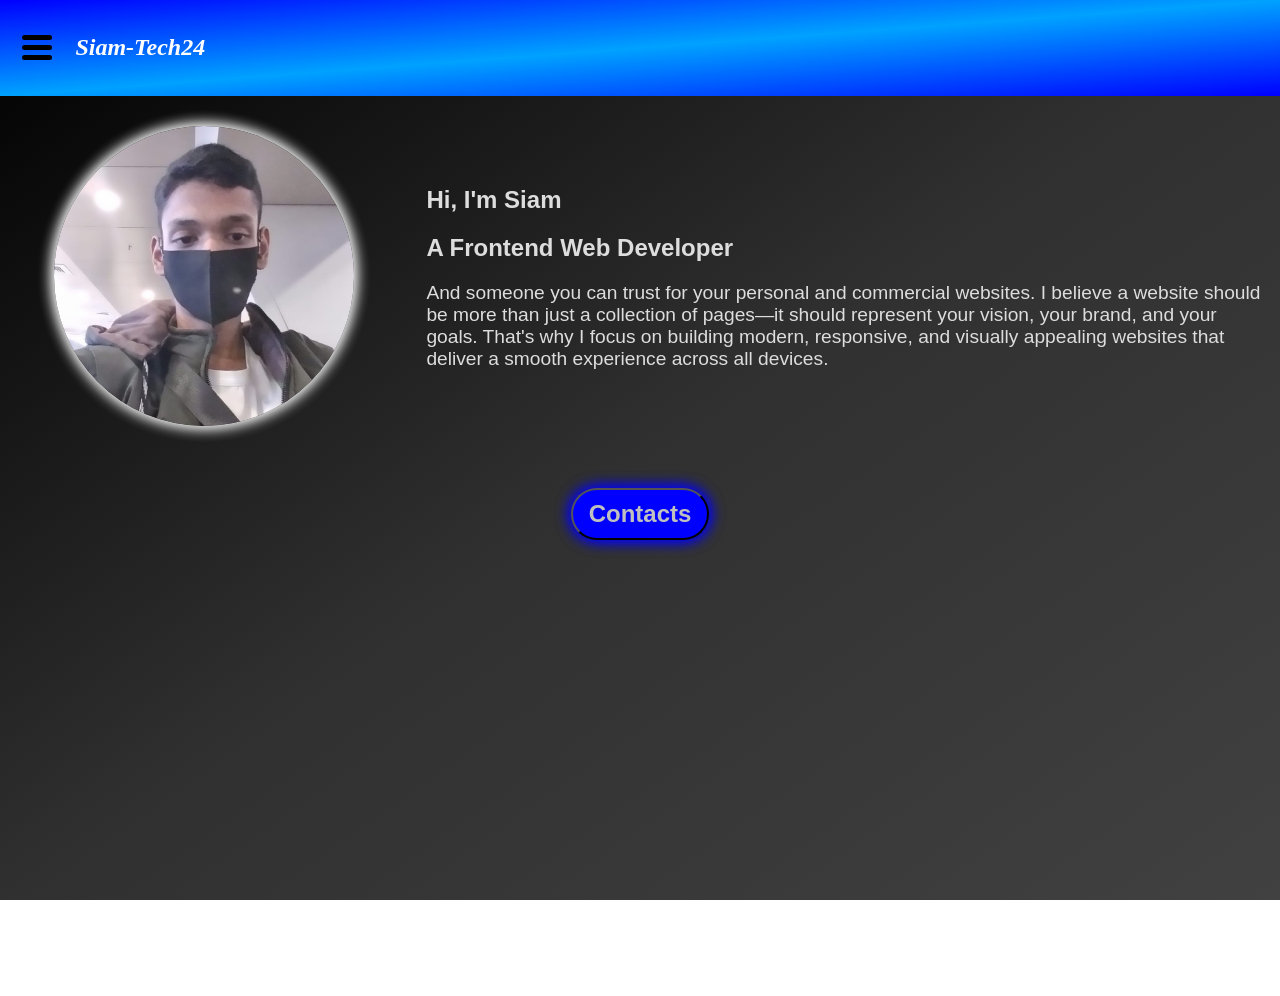
==== index.html @ e29d40ce "Add meta keywords to index.html Added meta keywords for SEO optimization." ====
<!DOCTYPE html>
<html lang="en">

<head>
    <meta charset="UTF-8">
    <meta name="viewport" content="width=device-width, initial-scale=1.0">
    <meta name="keywords" content="Siam-Tech24, Siam Tech24, siam tech24">
    <link rel="icon" type="image/png" href="ST24_logo.png">
    <title>Profile || Siam-Tech24</title>
    <style>
        *,
        *::before,
        *::after {
            box-sizing: border-box;
        }

        body {
            margin: 0;
            padding: 0;
            background: linear-gradient(to right bottom, black, rgb(48, 48, 48), rgb(65, 65, 65));
            background-repeat: no-repeat;
            background-attachment: fixed;
            width: 100%;
            min-height: 100vh;
        }

        header nav {
            display: flex;
            gap: 15px;
            background: linear-gradient(to right bottom, blue, rgb(0, 162, 255), blue);
            padding: 0.9rem;
            color: rgb(255, 255, 255);
            width: 100%;
            min-width: fit-content;
            align-items: center;
        }


        .sidetoggle span {
            background: black;
            display: block;
            width: 30px;
            height: 5px;
            margin: 5px 0;
            border-radius: 5px;
        }

        .sidetoggle {
            cursor: pointer;
            background: none;
            border: 2px solid transparent;
            transition: 0.3s;
            border-radius: 5px;
            transform: rotate(0deg);
        }

        .sidetoggle:hover {
            background-color: blue;
            border: 2px solid white;
        }

        .sidetoggle.active {
            transform: rotate(-270deg);
            border: 2px solid white;
            background-color: blue;
        }

        .sidebar {
            min-height: 100vh;
            width: 30vw;
            min-width: fit-content;
            left: -100vw;
            position: absolute;
            display: flex;
            flex-direction: column;
            gap: 10px;
            transition: 0.3s;
            background: linear-gradient(to right bottom, silver, white, grey);
            padding: 0.9rem;
            box-sizing: border-box;
            top: 0;
        }

        .sidebar details {
            text-decoration: none;
            color: rgb(49, 49, 49);
            font-weight: bolder;
            width: 100%;
            justify-content: flex-start;
            align-items: center;
            padding: 0.4rem;
            border-radius: 5px;
            transition: 0.5s;
            cursor: pointer;
        }

        .sidebar details:hover {
            background-color: rgb(143, 143, 143);
        }

        .sidebar.active {
            left: 0;
        }

        #sidecontainer {
            position: absolute;
            width: 100%;
            box-sizing: border-box;
        }


        article {
            padding: 0.9rem;
            color: rgb(221, 221, 221);
            display: flex;
            gap: 2rem;
            flex-wrap: wrap;
            align-items: center;
        }

        #pic_container {
            display: block;
        }

        article img {
            height: 300px;
            width: 300px;
            border-radius: 50%;
            box-shadow: 0 0 15px white, 0 0 15px white;
            float: left;
        }

        #description p {
            display: inline;
            font-family: 'Trebuchet MS', 'Lucida Sans Unicode', 'Lucida Grande', 'Lucida Sans', Arial, sans-serif;
        }

        #description {
            flex: 1;
            font-family: Arial, Helvetica, sans-serif;
        }

        footer {
            display: flex;
            margin-top: 3rem;
        }

        #contacts_button {
            color: silver;
            background-color: blue;
            font-weight: bolder;
            margin: auto;
            padding: 10px 1rem;
            border-radius: 34px;
            box-shadow: 0 0 15px blue, 0 0 15px blue;
            transition: 0.3s;
            font-size: 1.5rem;
            font-family: 'Segoe UI', Tahoma, Geneva, Verdana, sans-serif;
            cursor: pointer;
            margin-bottom: 20px;
        }

        #contacts_button:hover {
            padding: 10px 3rem;
            box-shadow: 0 0 40px blue, 0 0 40px blue;
        }

        #description li {
            margin: 5px 0;
        }

        .social_media_container {
            display: flex;
            justify-content: center;
            flex-wrap: wrap;
            gap: 5px;
        }

        .social_media_buttons {
            font-family: Impact, Haettenschweiler, 'Arial Narrow Bold', sans-serif;
            padding: 0.9rem;
            border-radius: 34px;
            border: 2px solid black;
            text-decoration: none;
            transition: 0.3s;
            color: white;
        }

        .social_media_buttons:hover {
            background: white;
            color: black;
        }

        .youtube_button {
            background: linear-gradient(to right bottom, red, #ff9b9b, red);
        }

        .tiktok_button {
            background: linear-gradient(to right bottom, black, rgb(59, 59, 59), black);
        }

        .facebook_button {
            background: linear-gradient(to right bottom, blue, rgb(105, 105, 255), blue);
        }

        @media screen and (max-width: 950px) {
            article {
                color: rgb(221, 221, 221);
                display: flex;
                flex-direction: column;
                align-items: center;
                justify-content: center;
                min-height: fit-content;
            }
        }
    </style>
</head>

<body>
    <header>
        <nav>
            <button id="sidetoggle" class="sidetoggle">
                <span></span>
                <span></span>
                <span></span>
            </button>
            <h1>
                <i>Siam-Tech24</i>
            </h1>
        </nav>
    </header>
    <main>
        <div id="sidecontainer">
            <aside class="sidebar" id="sidebar">
                <details id="skills">
                    <summary>Skills</summary>
                    <ul>
                        <li>HTML</li>
                        <li>CSS</li>
                        <li>Responsive Layout</li>
                        <li>Reactive Elements</li>
                    </ul>
                </details>
                <details id="services">
                    <summary>Services Offered</summary>
                    <ul>
                        <li>Modern UI Design</li>
                        <li>Responsive Web Design</li>
                        <li>Portfolio Websites</li>
                        <li>Business Websites</li>
                        <li>Interactive Frontend Features</li>
                        <li>Website Redesign</li>
                    </ul>
                </details>
                <details id="contacts">
                    <summary>Contacts</summary>
                    <ul>
                        <li>Phone: 01310104174</li>
                        <li>Whatsapp: 01882614288</li>
                    </ul>
                </details>
                <div style="margin-top: 3rem;">
                    <hr>
                    <h1>Social media: </h1>
                    <div class="social_media_container">
                        <a href="https://youtube.com/@siam-tech24?si=ejUunJj-HBEXbL2T"
                            class="social_media_buttons youtube_button">YouTube</a>
                        <a href="https://vm.tiktok.com/ZS9jeKvKjvaDe-fYY8e/"
                            class="social_media_buttons tiktok_button">Tik Tok</a>
                        <a href="https://www.facebook.com/share/18vKvK6JKa/"
                            class="social_media_buttons facebook_button">Facebook</a>
                    </div>
                </div>
            </aside>
        </div>
        <article>
            <div id="pic_container">
                <figure>
                    <img src="Profile_pic.jpeg" alt="">
                </figure>
            </div>
            <div id="description">
                <h1>Hi, I'm Siam</h1>
                <h2>A Frontend Web Developer</h2>
                <big>
                    <p>And someone you can trust for your personal and commercial websites. I believe a website
                        should
                        be
                        more than just a collection of pages—it should represent your vision, your brand, and your
                        goals.
                        That's why I focus on building modern, responsive, and visually appealing websites that
                        deliver
                        a
                        smooth experience across all devices.
                    </p>
                </big>
            </div>
        </article>
        <footer>
            <button class="contacts_button" id="contacts_button">
                Contacts
            </button>
        </footer>
    </main>
    <script>
        const sidebar = document.getElementById("sidebar");
        const sidetoggle = document.getElementById("sidetoggle");
        const contacts_button = document.getElementById("contacts_button");
        const contacts = document.getElementById("contacts");
        const services = document.getElementById("services");
        const skills = document.getElementById("skills");


        sidetoggle.addEventListener("click", () => {
            sidetoggle.classList.toggle("active");
            sidebar.classList.toggle("active");
            services.open = false;
            contacts.open = false;
            skills.open = false;



        })

        contacts_button.addEventListener("click", () => {
            sidetoggle.classList.add("active");
            sidebar.classList.add("active");
            contacts.open = true;
        })

    </script>

</body>

</html>
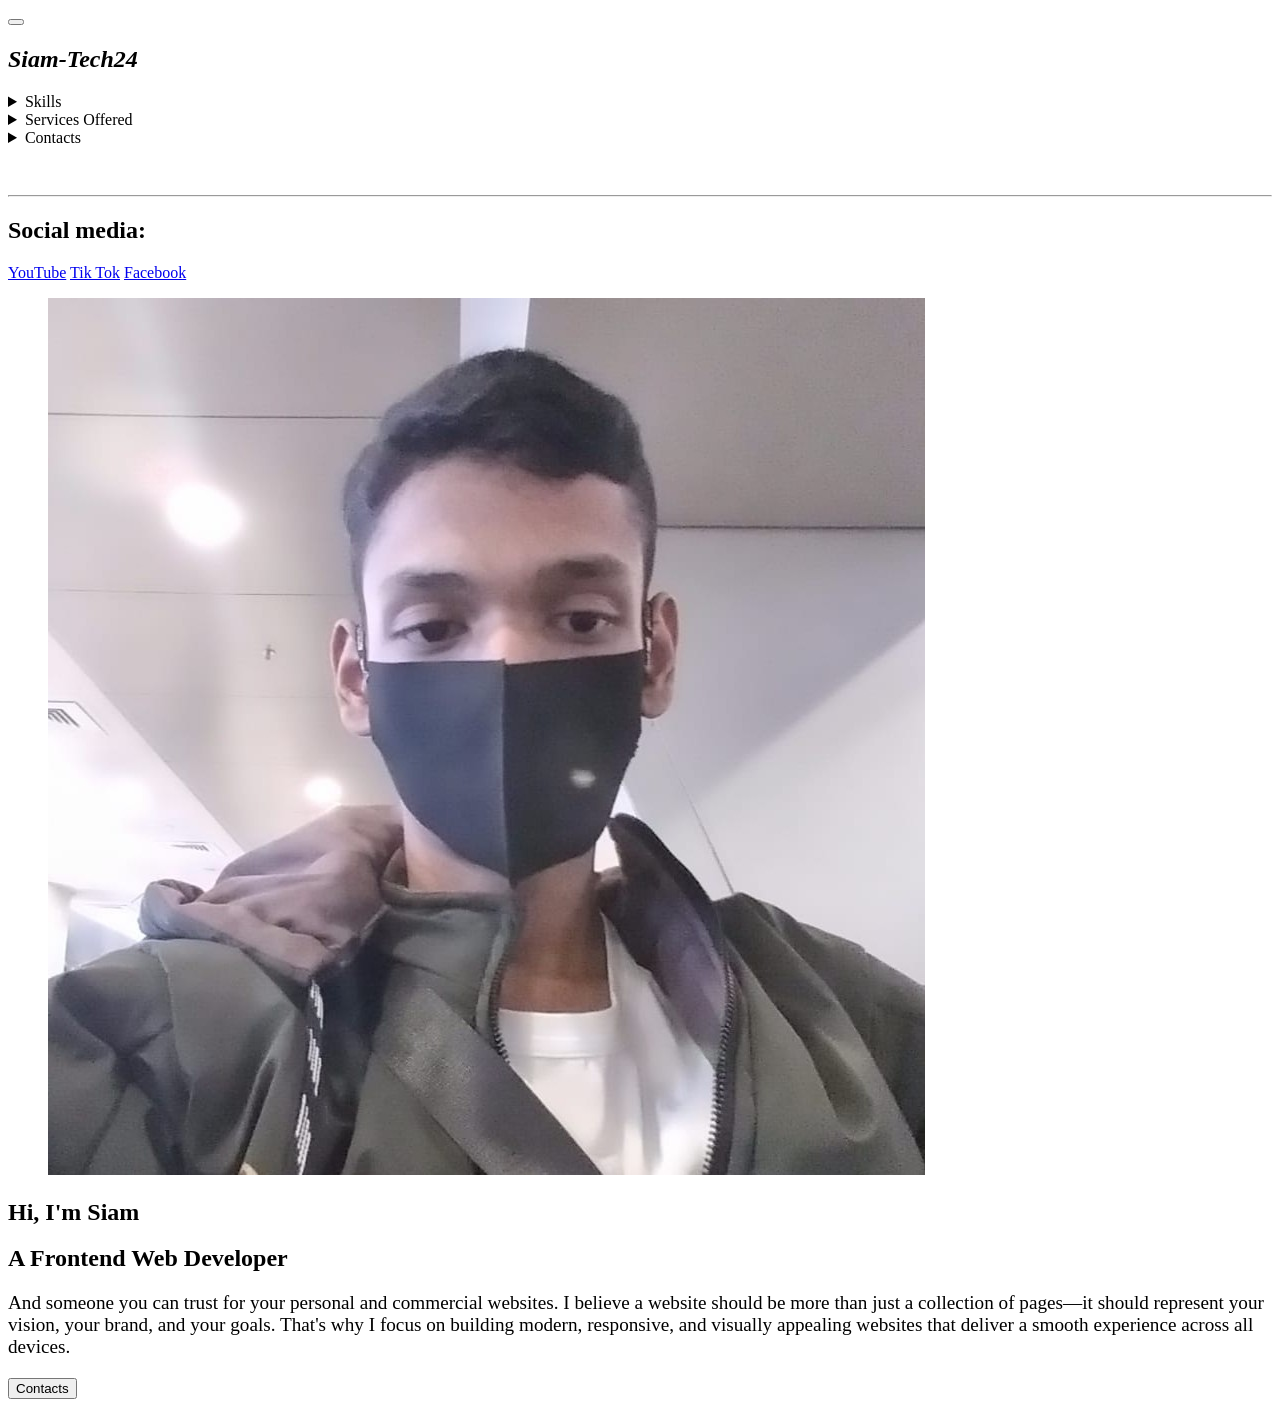
==== commit f52b4dac: "Fix HTML encoding issues in index.html" ====
--- a/index.html
+++ b/index.html
@@ -7,213 +7,6 @@
     <meta name="keywords" content="Siam-Tech24, Siam Tech24, siam tech24">
     <link rel="icon" type="image/png" href="ST24_logo.png">
     <title>Profile || Siam-Tech24</title>
-    <style>
-        *,
-        *::before,
-        *::after {
-            box-sizing: border-box;
-        }
-
-        body {
-            margin: 0;
-            padding: 0;
-            background: linear-gradient(to right bottom, black, rgb(48, 48, 48), rgb(65, 65, 65));
-            background-repeat: no-repeat;
-            background-attachment: fixed;
-            width: 100%;
-            min-height: 100vh;
-        }
-
-        header nav {
-            display: flex;
-            gap: 15px;
-            background: linear-gradient(to right bottom, blue, rgb(0, 162, 255), blue);
-            padding: 0.9rem;
-            color: rgb(255, 255, 255);
-            width: 100%;
-            min-width: fit-content;
-            align-items: center;
-        }
-
-
-        .sidetoggle span {
-            background: black;
-            display: block;
-            width: 30px;
-            height: 5px;
-            margin: 5px 0;
-            border-radius: 5px;
-        }
-
-        .sidetoggle {
-            cursor: pointer;
-            background: none;
-            border: 2px solid transparent;
-            transition: 0.3s;
-            border-radius: 5px;
-            transform: rotate(0deg);
-        }
-
-        .sidetoggle:hover {
-            background-color: blue;
-            border: 2px solid white;
-        }
-
-        .sidetoggle.active {
-            transform: rotate(-270deg);
-            border: 2px solid white;
-            background-color: blue;
-        }
-
-        .sidebar {
-            min-height: 100vh;
-            width: 30vw;
-            min-width: fit-content;
-            left: -100vw;
-            position: absolute;
-            display: flex;
-            flex-direction: column;
-            gap: 10px;
-            transition: 0.3s;
-            background: linear-gradient(to right bottom, silver, white, grey);
-            padding: 0.9rem;
-            box-sizing: border-box;
-            top: 0;
-        }
-
-        .sidebar details {
-            text-decoration: none;
-            color: rgb(49, 49, 49);
-            font-weight: bolder;
-            width: 100%;
-            justify-content: flex-start;
-            align-items: center;
-            padding: 0.4rem;
-            border-radius: 5px;
-            transition: 0.5s;
-            cursor: pointer;
-        }
-
-        .sidebar details:hover {
-            background-color: rgb(143, 143, 143);
-        }
-
-        .sidebar.active {
-            left: 0;
-        }
-
-        #sidecontainer {
-            position: absolute;
-            width: 100%;
-            box-sizing: border-box;
-        }
-
-
-        article {
-            padding: 0.9rem;
-            color: rgb(221, 221, 221);
-            display: flex;
-            gap: 2rem;
-            flex-wrap: wrap;
-            align-items: center;
-        }
-
-        #pic_container {
-            display: block;
-        }
-
-        article img {
-            height: 300px;
-            width: 300px;
-            border-radius: 50%;
-            box-shadow: 0 0 15px white, 0 0 15px white;
-            float: left;
-        }
-
-        #description p {
-            display: inline;
-            font-family: 'Trebuchet MS', 'Lucida Sans Unicode', 'Lucida Grande', 'Lucida Sans', Arial, sans-serif;
-        }
-
-        #description {
-            flex: 1;
-            font-family: Arial, Helvetica, sans-serif;
-        }
-
-        footer {
-            display: flex;
-            margin-top: 3rem;
-        }
-
-        #contacts_button {
-            color: silver;
-            background-color: blue;
-            font-weight: bolder;
-            margin: auto;
-            padding: 10px 1rem;
-            border-radius: 34px;
-            box-shadow: 0 0 15px blue, 0 0 15px blue;
-            transition: 0.3s;
-            font-size: 1.5rem;
-            font-family: 'Segoe UI', Tahoma, Geneva, Verdana, sans-serif;
-            cursor: pointer;
-            margin-bottom: 20px;
-        }
-
-        #contacts_button:hover {
-            padding: 10px 3rem;
-            box-shadow: 0 0 40px blue, 0 0 40px blue;
-        }
-
-        #description li {
-            margin: 5px 0;
-        }
-
-        .social_media_container {
-            display: flex;
-            justify-content: center;
-            flex-wrap: wrap;
-            gap: 5px;
-        }
-
-        .social_media_buttons {
-            font-family: Impact, Haettenschweiler, 'Arial Narrow Bold', sans-serif;
-            padding: 0.9rem;
-            border-radius: 34px;
-            border: 2px solid black;
-            text-decoration: none;
-            transition: 0.3s;
-            color: white;
-        }
-
-        .social_media_buttons:hover {
-            background: white;
-            color: black;
-        }
-
-        .youtube_button {
-            background: linear-gradient(to right bottom, red, #ff9b9b, red);
-        }
-
-        .tiktok_button {
-            background: linear-gradient(to right bottom, black, rgb(59, 59, 59), black);
-        }
-
-        .facebook_button {
-            background: linear-gradient(to right bottom, blue, rgb(105, 105, 255), blue);
-        }
-
-        @media screen and (max-width: 950px) {
-            article {
-                color: rgb(221, 221, 221);
-                display: flex;
-                flex-direction: column;
-                align-items: center;
-                justify-content: center;
-                min-height: fit-content;
-            }
-        }
-    </style>
 </head>
 
 <body>
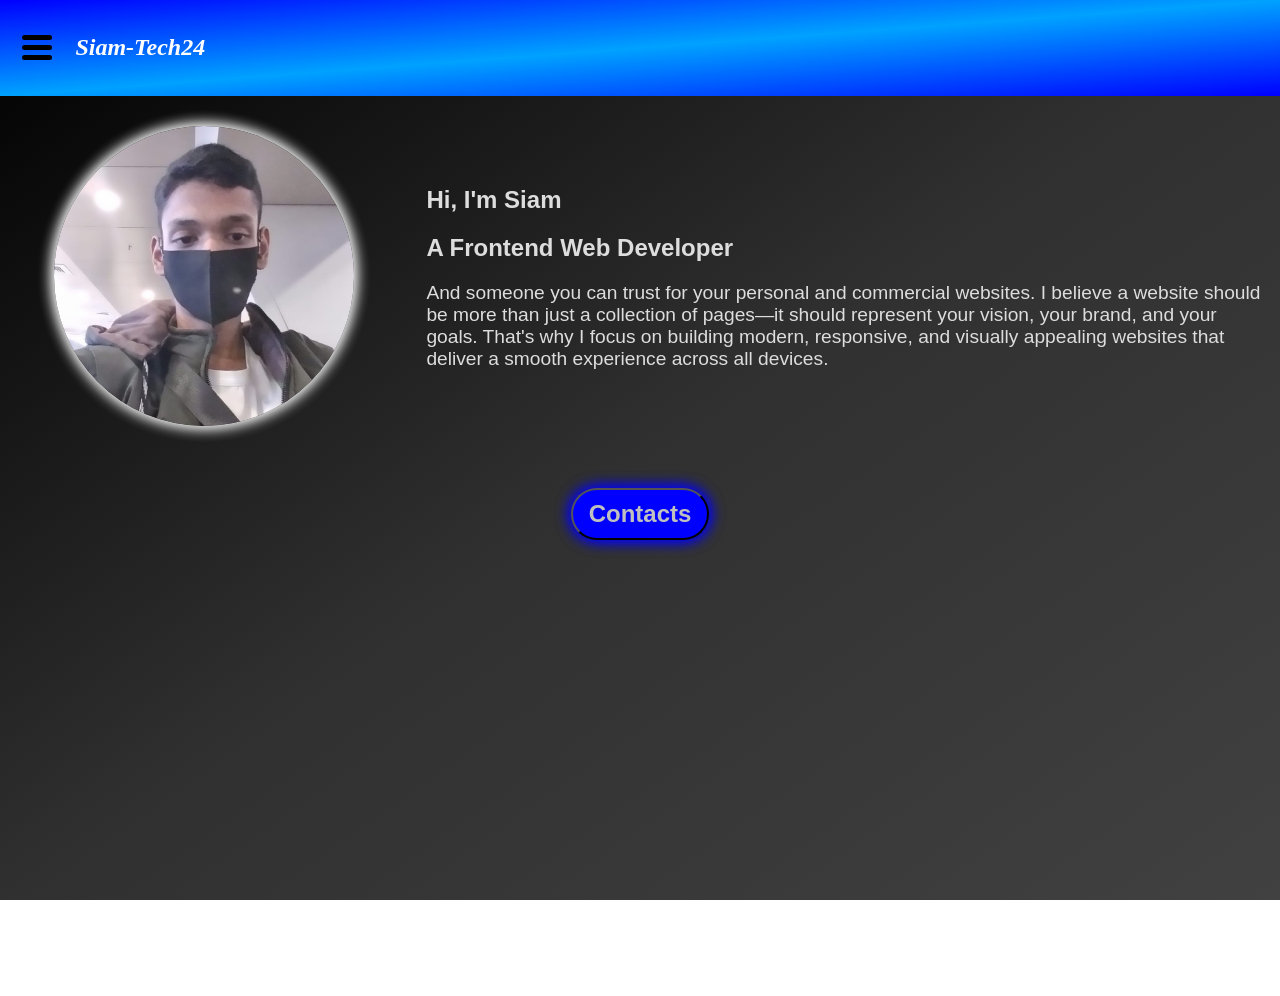
==== commit 1c720b00: "Include stylesheet link in index.html Added a link to the stylesheet for improved styling." ====
--- a/index.html
+++ b/index.html
@@ -6,6 +6,7 @@
     <meta name="viewport" content="width=device-width, initial-scale=1.0">
     <meta name="keywords" content="Siam-Tech24, Siam Tech24, siam tech24">
     <link rel="icon" type="image/png" href="ST24_logo.png">
+    <link rel="stylesheet" href="style.css">
     <title>Profile || Siam-Tech24</title>
 </head>
 
--- a/style.css
+++ b/style.css
@@ -0,0 +1,205 @@
+*,
+*::before,
+*::after {
+    box-sizing: border-box;
+}
+
+body {
+    margin: 0;
+    padding: 0;
+    background: linear-gradient(to right bottom, black, rgb(48, 48, 48), rgb(65, 65, 65));
+    background-repeat: no-repeat;
+    background-attachment: fixed;
+    width: 100%;
+    min-height: 100vh;
+}
+
+header nav {
+    display: flex;
+    gap: 15px;
+    background: linear-gradient(to right bottom, blue, rgb(0, 162, 255), blue);
+    padding: 0.9rem;
+    color: rgb(255, 255, 255);
+    width: 100%;
+    min-width: fit-content;
+    align-items: center;
+}
+
+
+.sidetoggle span {
+    background: black;
+    display: block;
+    width: 30px;
+    height: 5px;
+    margin: 5px 0;
+    border-radius: 5px;
+}
+
+.sidetoggle {
+    cursor: pointer;
+    background: none;
+    border: 2px solid transparent;
+    transition: 0.3s;
+    border-radius: 5px;
+    transform: rotate(0deg);
+}
+
+.sidetoggle:hover {
+    background-color: blue;
+    border: 2px solid white;
+}
+
+.sidetoggle.active {
+    transform: rotate(-270deg);
+    border: 2px solid white;
+    background-color: blue;
+}
+
+.sidebar {
+    min-height: 100vh;
+    width: 30vw;
+    min-width: fit-content;
+    left: -100vw;
+    position: absolute;
+    display: flex;
+    flex-direction: column;
+    gap: 10px;
+    transition: 0.3s;
+    background: linear-gradient(to right bottom, silver, white, grey);
+    padding: 0.9rem;
+    box-sizing: border-box;
+    top: 0;
+}
+
+.sidebar details {
+    text-decoration: none;
+    color: rgb(49, 49, 49);
+    font-weight: bolder;
+    width: 100%;
+    justify-content: flex-start;
+    align-items: center;
+    padding: 0.4rem;
+    border-radius: 5px;
+    transition: 0.5s;
+    cursor: pointer;
+}
+
+.sidebar details:hover {
+    background-color: rgb(143, 143, 143);
+}
+
+.sidebar.active {
+    left: 0;
+}
+
+#sidecontainer {
+    position: absolute;
+    width: 100%;
+    box-sizing: border-box;
+}
+
+
+article {
+    padding: 0.9rem;
+    color: rgb(221, 221, 221);
+    display: flex;
+    gap: 2rem;
+    flex-wrap: wrap;
+    align-items: center;
+}
+
+#pic_container {
+    display: block;
+}
+
+article img {
+    height: 300px;
+    width: 300px;
+    border-radius: 50%;
+    box-shadow: 0 0 15px white, 0 0 15px white;
+    float: left;
+}
+
+#description p {
+    display: inline;
+    font-family: 'Trebuchet MS', 'Lucida Sans Unicode', 'Lucida Grande', 'Lucida Sans', Arial, sans-serif;
+}
+
+#description {
+    flex: 1;
+    font-family: Arial, Helvetica, sans-serif;
+}
+
+footer {
+    display: flex;
+    margin-top: 3rem;
+}
+
+#contacts_button {
+    color: silver;
+    background-color: blue;
+    font-weight: bolder;
+    margin: auto;
+    padding: 10px 1rem;
+    border-radius: 34px;
+    box-shadow: 0 0 15px blue, 0 0 15px blue;
+    transition: 0.3s;
+    font-size: 1.5rem;
+    font-family: 'Segoe UI', Tahoma, Geneva, Verdana, sans-serif;
+    cursor: pointer;
+    margin-bottom: 20px;
+}
+
+#contacts_button:hover {
+    padding: 10px 3rem;
+    box-shadow: 0 0 40px blue, 0 0 40px blue;
+}
+
+#description li {
+    margin: 5px 0;
+}
+
+.social_media_container {
+    display: flex;
+    justify-content: center;
+    flex-wrap: wrap;
+    gap: 5px;
+}
+
+.social_media_buttons {
+    font-family: Impact, Haettenschweiler, 'Arial Narrow Bold', sans-serif;
+    padding: 0.9rem;
+    border-radius: 34px;
+    border: 2px solid black;
+    text-decoration: none;
+    transition: 0.3s;
+    color: white;
+}
+
+.social_media_buttons:hover {
+    background: white;
+    color: black;
+}
+
+.youtube_button {
+    background: linear-gradient(to right bottom, red, #ff9b9b, red);
+}
+
+.tiktok_button {
+    background: linear-gradient(to right bottom, black, rgb(59, 59, 59), black);
+}
+
+.facebook_button {
+    background: linear-gradient(to right bottom, blue, rgb(105, 105, 255), blue);
+}
+
+@media screen and (max-width: 950px) {
+    article {
+        color: rgb(221, 221, 221);
+        display: flex;
+        flex-direction: column;
+        align-items: center;
+        justify-content: center;
+        min-height: fit-content;
+    }
+}
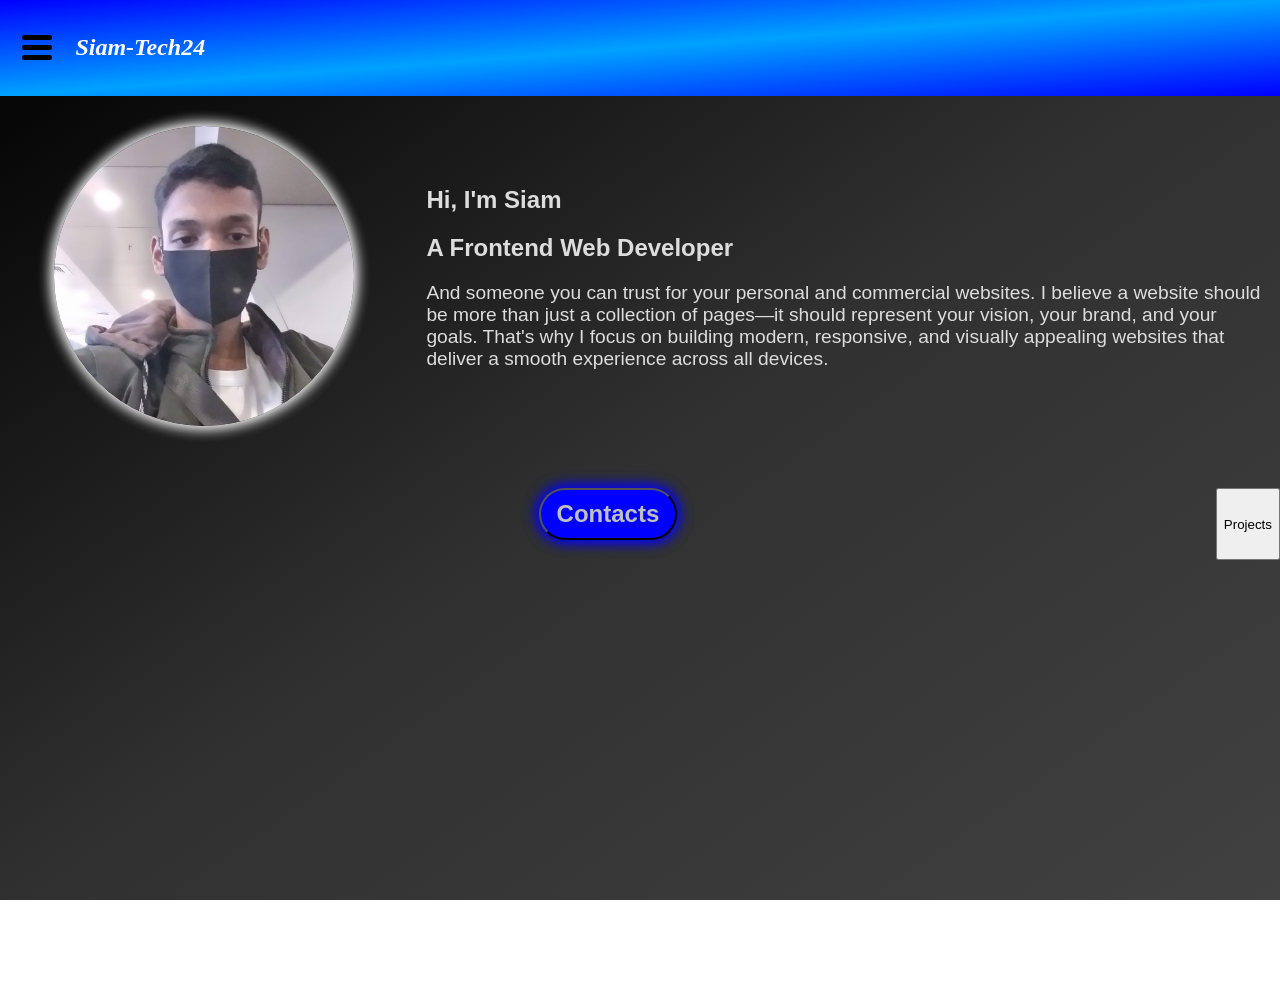
==== commit 4f1797d7: "Add personal projects section and button Added a section for personal projects and a button to toggl" ====
--- a/index.html
+++ b/index.html
@@ -53,6 +53,21 @@
                         <li>Whatsapp: 01882614288</li>
                     </ul>
                 </details>
+                <details id="allprojects">
+                    <summary>Projects</summary>
+                    <ul>
+                        <li class="projects_list">
+                            <details>
+                                <summary>Personal Projects</summary>
+                                <ul>
+                                    <li class="personal_projects">
+                                        <a href="https://siam-tech24.github.io/PawMart/">PawMart</a>
+                                    </li>
+                                </ul>
+                            </details>
+                        </li>
+                    </ul>
+                </details>
                 <div style="margin-top: 3rem;">
                     <hr>
                     <h1>Social media: </h1>
@@ -83,16 +98,21 @@
                         more than just a collection of pages—it should represent your vision, your brand, and your
                         goals.
                         That's why I focus on building modern, responsive, and visually appealing websites that
-                        deliver
-                        a
-                        smooth experience across all devices.
+                        deliver a smooth experience across all devices.
                     </p>
                 </big>
             </div>
         </article>
         <footer>
             <button class="contacts_button" id="contacts_button">
-                Contacts
+                <span class="contacts_button_text">
+                    Contacts
+                </span>
+            </button>
+            <button class="contacts_button" id="projects_button">
+                <span class="contacts_button_text" id="projects">
+                    Projects
+                </span>
             </button>
         </footer>
     </main>
@@ -103,6 +123,8 @@
         const contacts = document.getElementById("contacts");
         const services = document.getElementById("services");
         const skills = document.getElementById("skills");
+        const projects = document.getElementById("projects");
+        const allprojects = document.getElementById("allprojects");
 
 
         sidetoggle.addEventListener("click", () => {
@@ -122,6 +144,12 @@
             contacts.open = true;
         })
 
+        projects.addEventListener("click",()=>{
+            allprojects.open = true;
+            sidebar.classList.add("active");
+            sidetoggle.classList.add("active");
+        })
+        
     </script>
 
 </body>
--- a/style.css
+++ b/style.css
@@ -39,7 +39,7 @@
     cursor: pointer;
     background: none;
     border: 2px solid transparent;
-    transition: 0.3s;
+    transition: 0.3s ease-out;
     border-radius: 5px;
     transform: rotate(0deg);
 }
@@ -59,12 +59,12 @@
     min-height: 100vh;
     width: 30vw;
     min-width: fit-content;
-    left: -100vw;
+    transform: translateX(-100%);
     position: absolute;
     display: flex;
     flex-direction: column;
     gap: 10px;
-    transition: 0.3s;
+    transition: 0.3s ease-out;
     background: linear-gradient(to right bottom, silver, white, grey);
     padding: 0.9rem;
     box-sizing: border-box;
@@ -89,7 +89,7 @@
 }
 
 .sidebar.active {
-    left: 0;
+    transform: translateX(0%);
 }
 
 #sidecontainer {
@@ -128,6 +128,19 @@
 #description {
     flex: 1;
     font-family: Arial, Helvetica, sans-serif;
+    animation: fadein 1.5s 1;
+}
+
+@keyframes fadein {
+    from {
+        opacity: 0;
+        transform: translateY(20px);
+    }
+
+    to {
+        opacity: 1;
+        transform: translateY(0px);
+    }
 }
 
 footer {
@@ -202,4 +215,4 @@
         justify-content: center;
         min-height: fit-content;
     }
-}+}
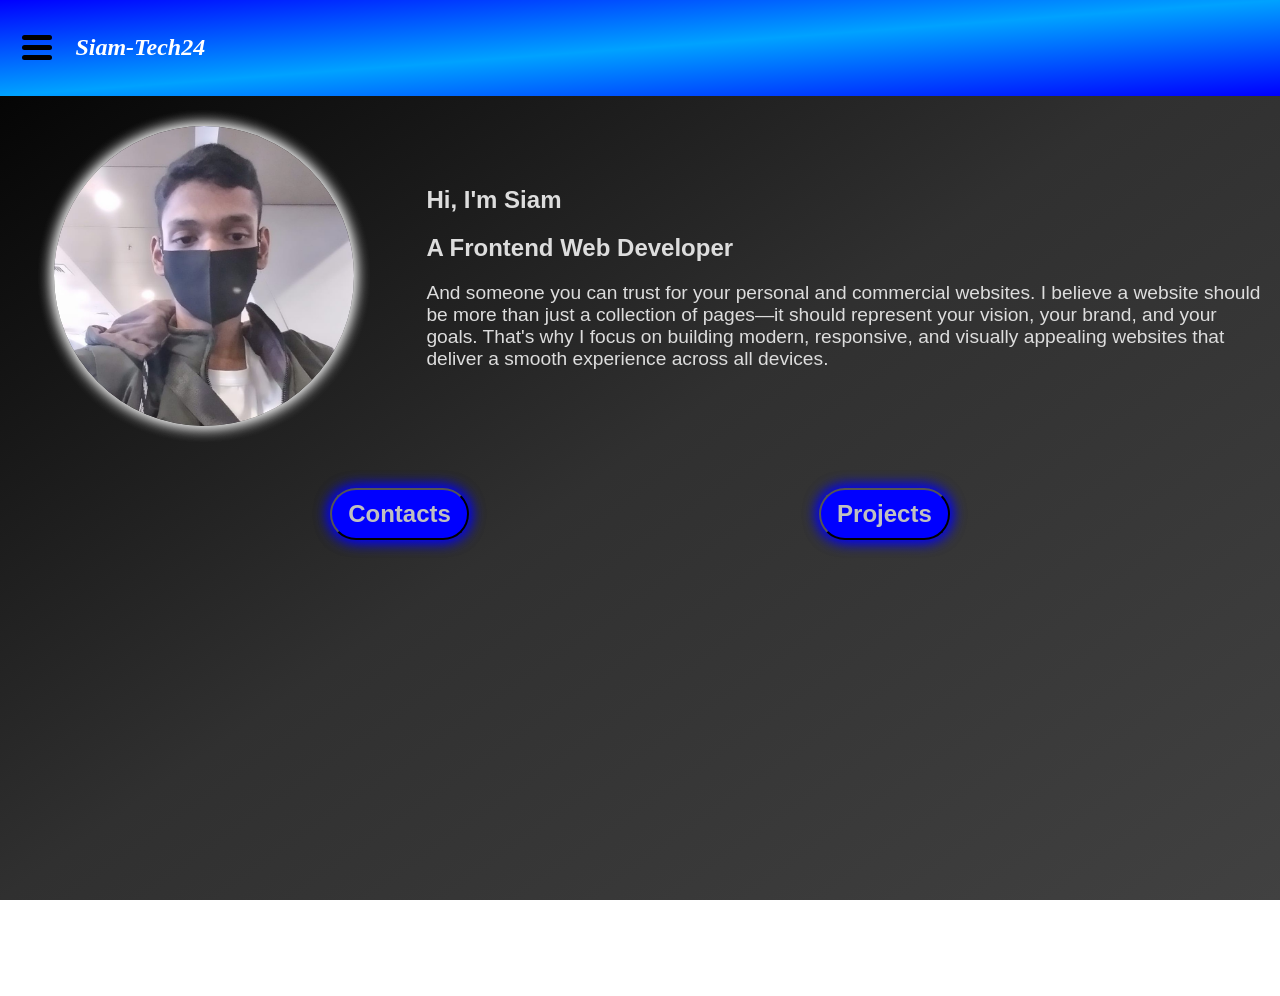
==== commit dac6b55d: "Add 'FoodMart' to personal projects list Added a new personal project 'FoodMart' to the projects lis" ====
--- a/index.html
+++ b/index.html
@@ -62,6 +62,9 @@
                                 <ul>
                                     <li class="personal_projects">
                                         <a href="https://siam-tech24.github.io/PawMart/">PawMart</a>
+                                    </li>
+                                    <li class="personal_projects">
+                                        <a href="https://siam-tech24.github.io/FoodMart/">FoodMart</a>
                                     </li>
                                 </ul>
                             </details>
--- a/style.css
+++ b/style.css
@@ -23,6 +23,7 @@
     width: 100%;
     min-width: fit-content;
     align-items: center;
+    z-index: 999;
 }
 
 
@@ -69,6 +70,7 @@
     padding: 0.9rem;
     box-sizing: border-box;
     top: 0;
+    z-index: 998;
 }
 
 .sidebar details {
@@ -82,6 +84,16 @@
     border-radius: 5px;
     transition: 0.5s;
     cursor: pointer;
+}
+
+.personal_projects {
+    color: rgb(49, 49, 49);
+    padding-top: 10px;
+    text-decoration: none;
+}
+
+.projects_list {
+    list-style: none;
 }
 
 .sidebar details:hover {
@@ -146,13 +158,17 @@
 footer {
     display: flex;
     margin-top: 3rem;
-}
-
-#contacts_button {
+    justify-content: space-evenly;
+    align-items: center;
+    box-sizing: border-box;
+    gap: 20px;
+    flex-wrap: wrap;
+}
+
+.contacts_button {
     color: silver;
     background-color: blue;
     font-weight: bolder;
-    margin: auto;
     padding: 10px 1rem;
     border-radius: 34px;
     box-shadow: 0 0 15px blue, 0 0 15px blue;
@@ -161,11 +177,22 @@
     font-family: 'Segoe UI', Tahoma, Geneva, Verdana, sans-serif;
     cursor: pointer;
     margin-bottom: 20px;
-}
-
-#contacts_button:hover {
-    padding: 10px 3rem;
+    width: max-content;
+}
+
+.contacts_button:hover {
+    transform: scaleX(1.5);
     box-shadow: 0 0 40px blue, 0 0 40px blue;
+}
+
+
+.contacts_button_text {
+    display: inline-block;
+    transition: 0.3s;
+}
+
+.contacts_button:hover .contacts_button_text {
+    transform: scaleX(0.666);
 }
 
 #description li {
@@ -179,7 +206,7 @@
     gap: 5px;
 }
 
-.social_media_buttons {
+.sidebar .social_media_buttons {
     font-family: Impact, Haettenschweiler, 'Arial Narrow Bold', sans-serif;
     padding: 0.9rem;
     border-radius: 34px;
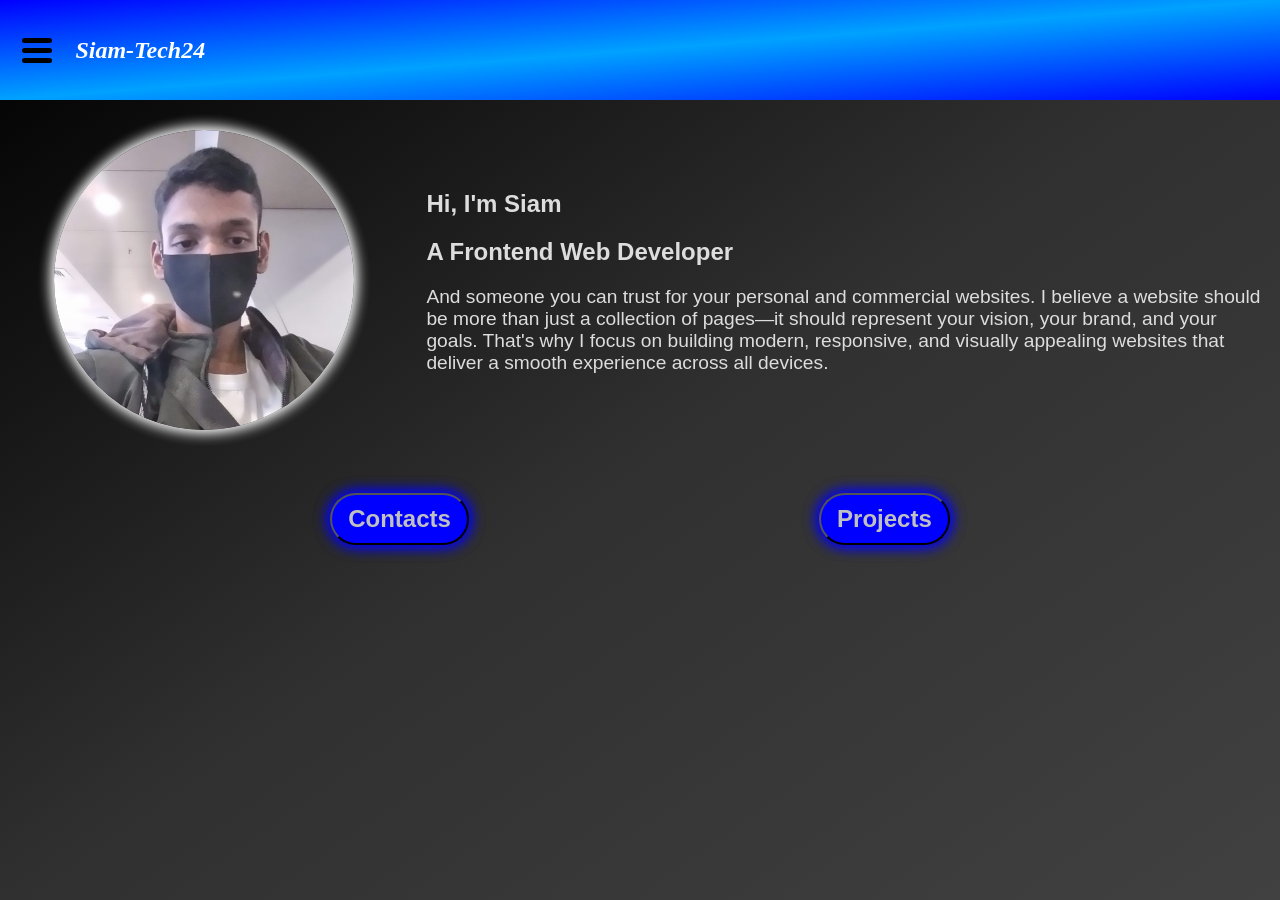
==== commit d1fc752c: "Make contact information clickable Updated contact links to be clickable with tel and WhatsApp proto" ====
--- a/index.html
+++ b/index.html
@@ -49,8 +49,8 @@
                 <details id="contacts">
                     <summary>Contacts</summary>
                     <ul>
-                        <li>Phone: 01310104174</li>
-                        <li>Whatsapp: 01882614288</li>
+                        <li>Phone: <a href="tel:8801310104174" class="number">01310104174</a></li>
+                        <li>Whatsapp: <a href="https://wa.me/8801882614288" class="number">01882614288</a></li>
                     </ul>
                 </details>
                 <details id="allprojects">
--- a/style.css
+++ b/style.css
@@ -14,6 +14,12 @@
     min-height: 100vh;
 }
 
+header{
+    position: sticky;
+    top: 0;
+    z-index: 9999;
+}
+
 header nav {
     display: flex;
     gap: 15px;
@@ -23,7 +29,7 @@
     width: 100%;
     min-width: fit-content;
     align-items: center;
-    z-index: 999;
+    height: 100px;
 }
 
 
@@ -60,17 +66,23 @@
     min-height: 100vh;
     width: 30vw;
     min-width: fit-content;
-    transform: translateX(-100%);
-    position: absolute;
-    display: flex;
+    background: linear-gradient(to right bottom, silver, white, grey);
+    display: flex;
+    justify-content: flex-start;
+    align-items: flex-start;
     flex-direction: column;
     gap: 10px;
+    padding: 15px 0px;
+    box-sizing: border-box;
+    transform: translateX(-100%);
     transition: 0.3s ease-out;
-    background: linear-gradient(to right bottom, silver, white, grey);
-    padding: 0.9rem;
-    box-sizing: border-box;
-    top: 0;
-    z-index: 998;
+    position: absolute;
+    padding-left: 15px;
+    padding-top: 50px;
+    padding-right: 5px;
+    max-height: calc(100vh - 75px);
+    overflow-y: auto;
+    overflow-x: hidden;
 }
 
 .sidebar details {
@@ -84,6 +96,7 @@
     border-radius: 5px;
     transition: 0.5s;
     cursor: pointer;
+    white-space: nowrap;
 }
 
 .personal_projects {
@@ -105,9 +118,10 @@
 }
 
 #sidecontainer {
-    position: absolute;
-    width: 100%;
-    box-sizing: border-box;
+    position: fixed;
+    top: 75px;
+    z-index: 9998;
+    min-width: fit-content;
 }
 
 
@@ -180,6 +194,10 @@
     width: max-content;
 }
 
+.contacts_button:hover .contacts_button_text {
+    transform: scaleX(0.666);
+}
+
 .contacts_button:hover {
     transform: scaleX(1.5);
     box-shadow: 0 0 40px blue, 0 0 40px blue;
@@ -191,9 +209,6 @@
     transition: 0.3s;
 }
 
-.contacts_button:hover .contacts_button_text {
-    transform: scaleX(0.666);
-}
 
 #description li {
     margin: 5px 0;
@@ -202,8 +217,9 @@
 .social_media_container {
     display: flex;
     justify-content: center;
-    flex-wrap: wrap;
+    flex-wrap: nowrap;
     gap: 5px;
+    align-items: center;
 }
 
 .sidebar .social_media_buttons {
@@ -214,6 +230,7 @@
     text-decoration: none;
     transition: 0.3s;
     color: white;
+    white-space: nowrap;
 }
 
 .social_media_buttons:hover {
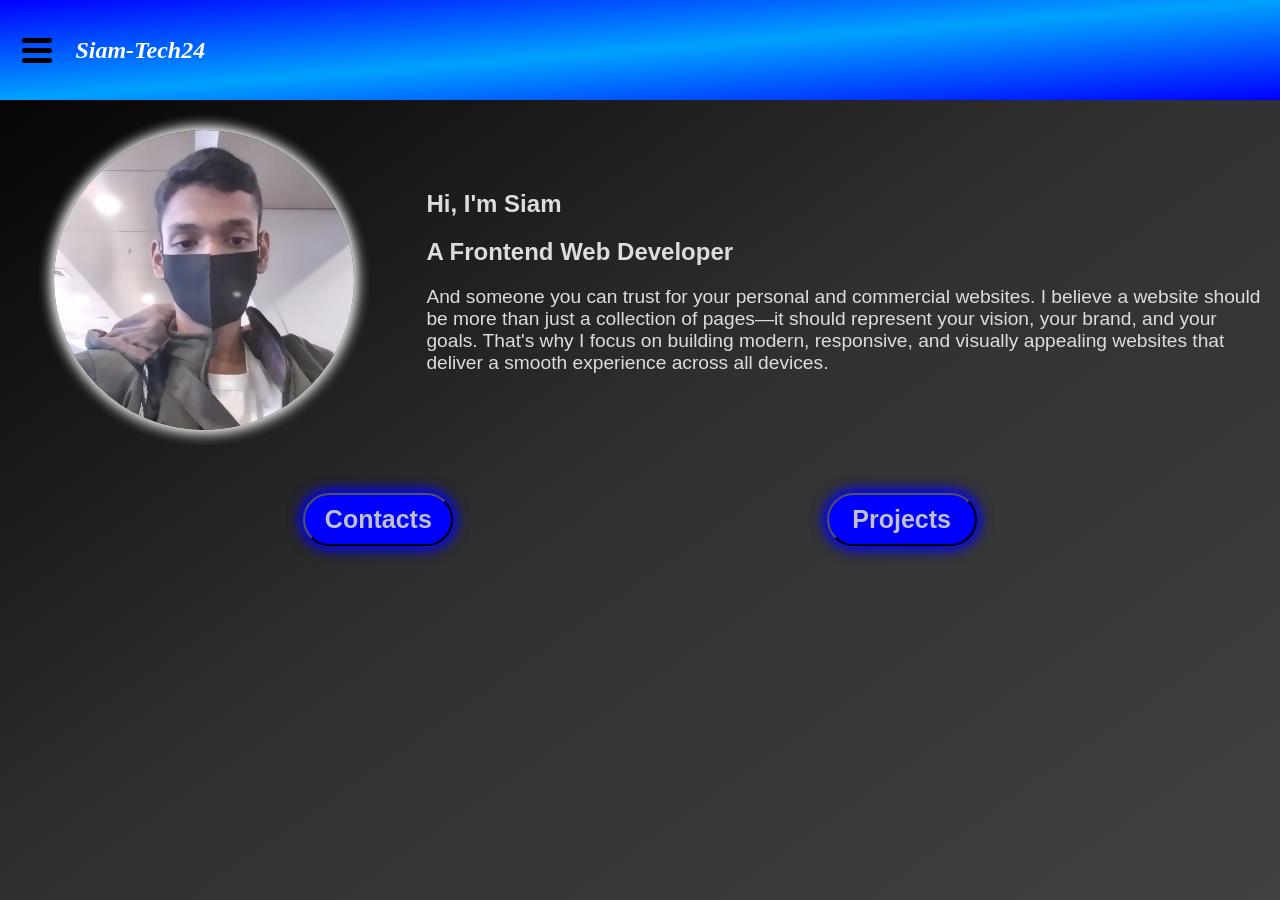
==== commit 9cebf43a: "Fix HTML structure and improve sidebar functionality" ====
--- a/index.html
+++ b/index.html
@@ -107,26 +107,28 @@
             </div>
         </article>
         <footer>
-            <button class="contacts_button" id="contacts_button">
-                <span class="contacts_button_text">
+
+
+            <div class="button_container_details">
+                <button class="contacts_button" id="contacts_button">
                     Contacts
-                </span>
-            </button>
-            <button class="contacts_button" id="projects_button">
-                <span class="contacts_button_text" id="projects">
+                </button>
+            </div>
+            <div class="button_container_details">
+                <button class="contacts_button" id="projects_button">
                     Projects
-                </span>
-            </button>
+                </button>
+            </div>
         </footer>
     </main>
-    <script>
+        <script>
         const sidebar = document.getElementById("sidebar");
         const sidetoggle = document.getElementById("sidetoggle");
         const contacts_button = document.getElementById("contacts_button");
         const contacts = document.getElementById("contacts");
         const services = document.getElementById("services");
         const skills = document.getElementById("skills");
-        const projects = document.getElementById("projects");
+        const projects = document.getElementById("projects_button");
         const allprojects = document.getElementById("allprojects");
 
 
@@ -136,7 +138,7 @@
             services.open = false;
             contacts.open = false;
             skills.open = false;
-
+            allprojects.open = false;
 
 
         })
@@ -147,14 +149,13 @@
             contacts.open = true;
         })
 
-        projects.addEventListener("click",()=>{
+        projects.addEventListener("click", () => {
             allprojects.open = true;
             sidebar.classList.add("active");
             sidetoggle.classList.add("active");
         })
-        
+
     </script>
-
 </body>
 
 </html>
--- a/style.css
+++ b/style.css
@@ -125,6 +125,10 @@
 }
 
 
+.number{
+    color: rgb(49, 49, 49);
+}
+
 article {
     padding: 0.9rem;
     color: rgb(221, 221, 221);
@@ -178,7 +182,6 @@
     gap: 20px;
     flex-wrap: wrap;
 }
-
 .contacts_button {
     color: silver;
     background-color: blue;
@@ -187,27 +190,34 @@
     border-radius: 34px;
     box-shadow: 0 0 15px blue, 0 0 15px blue;
     transition: 0.3s;
-    font-size: 1.5rem;
+    font-size: 25px;
     font-family: 'Segoe UI', Tahoma, Geneva, Verdana, sans-serif;
     cursor: pointer;
     margin-bottom: 20px;
-    width: max-content;
-}
-
-.contacts_button:hover .contacts_button_text {
-    transform: scaleX(0.666);
-}
+    width: 150px;
+}
+
+
 
 .contacts_button:hover {
-    transform: scaleX(1.5);
+    width: 250px;
     box-shadow: 0 0 40px blue, 0 0 40px blue;
 }
 
-
-.contacts_button_text {
-    display: inline-block;
-    transition: 0.3s;
-}
+.contacts_button:active {
+    width: 250px;
+    box-shadow: 0 0 40px blue, 0 0 40px blue;
+
+}
+
+.button_container_details {
+    width: 250px;
+    box-sizing: border-box;
+    display: flex;
+    justify-content: center;
+    align-items: center;
+}
+
 
 
 #description li {
